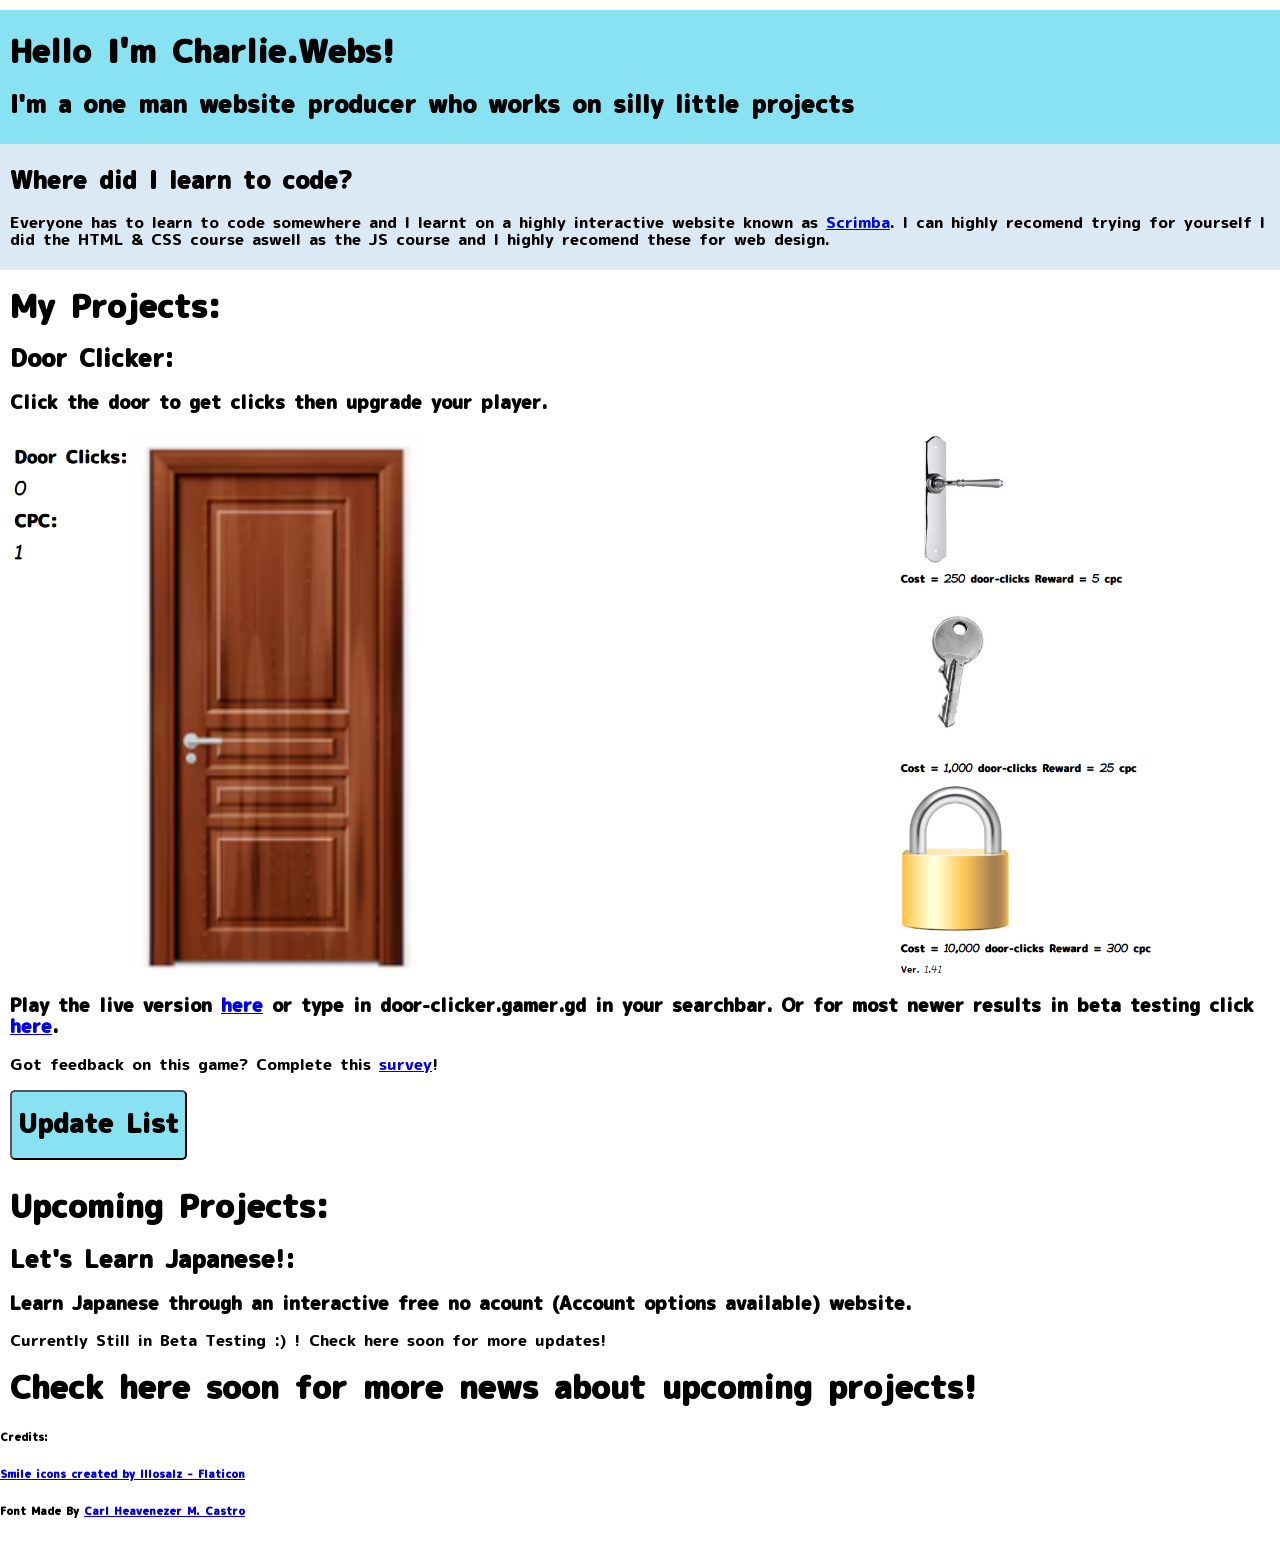
==== index.html @ 635046e0 "Rename Portfolio.html to index.html" ====
<!doctype html!>
<html>
    <head>
        <link rel="stylesheet" href="portfolio.css">
        <title> Charlie.Webs </title>
        <link rel="icon" type="image/x-icon" href="happy.png">
        <script src="https://embed-cdn.surveyhero.com/popup/user/main.cm97sc3h.js" async></script>
    </head>
    <body>
        <!-- <div id="searchbar">  -->
            <!-- <button> My Sites </button> <button> About Me </button> -->
        <!-- </div> -->
        <div id="Herosection">
        <h1> Hello I'm Charlie.Webs! </h1>
        <h2> I'm a one man website producer who works on silly little projects </h2>
        </div>
        <div class="FAQs">
            <h2> Where did I learn to code? </h2> 
            <p> Everyone has to learn to code somewhere and I learnt on a highly interactive website known as <a href="https://scrimba.com">Scrimba</a>. 
            I can highly recomend trying for yourself I did the HTML & CSS course aswell as the JS course and I highly recomend these for web design.<p>
        </div>
        <div id="MyProjects">
            <h1> My Projects: </h1>
            <div id="DoorClicker">
                <h2> Door Clicker: </h2>
                <h3> Click the door to get clicks then upgrade your player. </h3>
                <a href="https://door-clicker.gamer.gd"><img id="DoorClickerIMG"src="doorclicker141.png"></a>
                <h3>Play the live version <a href="https://door-clicker.gamer.gd">here</a> or type in door-clicker.gamer.gd in your searchbar. Or for most newer results in beta testing click <a href="../door/doorclicker.html">here</a>. </h3> 
                <p> Got feedback on this game? Complete this <a href="https://www.surveyhero.com/e/cm97sc3h" onclick="SurveyHero.Popup.open('cm97sc3h'); return false;">survey</a>!  </p>
                <button id="UpdateListBtn" onclick="DoorClickerUpdateList()"> <h1>Update List</h1> </button>                
                <div id="Updatelist">
                    <p> 1.00 ~ Door Added and first basic features </p>
                    <p> 1.10 ~ Handle & Lock Added </p>
                    <p> 1.20 ~ Key Added </p>
                    <p> 1.30 ~ Styles Added </p>
                    <p> 1.40 ~ New door texture + Animation </p>
                    <p> 1.41 ~ Bug Fix & Code Clean-Up </p>
                    <p> 1.50 ~ CPS shop added + 1st item </p>
                    <p> 1.51 ~ Border Added to Item Shop </p>
                    <p> 1.52 ~ Credits Page Added </p>
                    <p> 1.60 ~ World Highscore Added</p>
                    <p> 1.61 ~ Bug Fix</p>
                </div>
            </div>
            <div>
                <h1> Upcoming Projects: </h1>
                <h2> Let's Learn Japanese!: </h2>
                <h3> Learn Japanese through an interactive free no acount (Account options available) website. </h3>
                <p> Currently Still in Beta Testing :) ! Check here soon for more updates! </p>
                <h1> Check here soon for more news about upcoming projects! </h1>
            </div>
        </div>
        <h6> Credits: </h6>
        <h6> <a href="https://www.flaticon.com/free-icons/smile" title="smile icons">Smile icons created by Illosalz - Flaticon</a></h6>
        <h6>Font Made By <a href="https://www.fontspace.com/fairymuffinroundpop-font-f34503"> Carl Heavenezer M. Castro </a></h6>
        <script src="Portfolio.js">  </script>
    </body>
</html>
---- portfolio.css ----
@font-face {
    font-family: 'StaryFont';
    src: url('StaryFont.ttf') format('truetype');
    font-weight: normal;
    font-style: normal;
}
body {
    font-family: 'StaryFont', sans-serif;
    margin: 0;
}   
#Herosection {
    background: #88E2F2;
    padding: 5px 10px;
    margin-top: 10px;
} 
#MyProjects {
    padding-left: 10px 
}
#DoorClicker {
    margin-top: 10px;
}
#DoorClickerIMG {
    width: 90%;
}
.FAQs {
    background: #dbe9f4;
    padding: 5px 10px;    
}
#UpdateListBtn {
    background: #88E2F2;
    font-family: 'StaryFont', sans-serif;
    margin-bottom: 10px;
    border-radius: 5px;
}
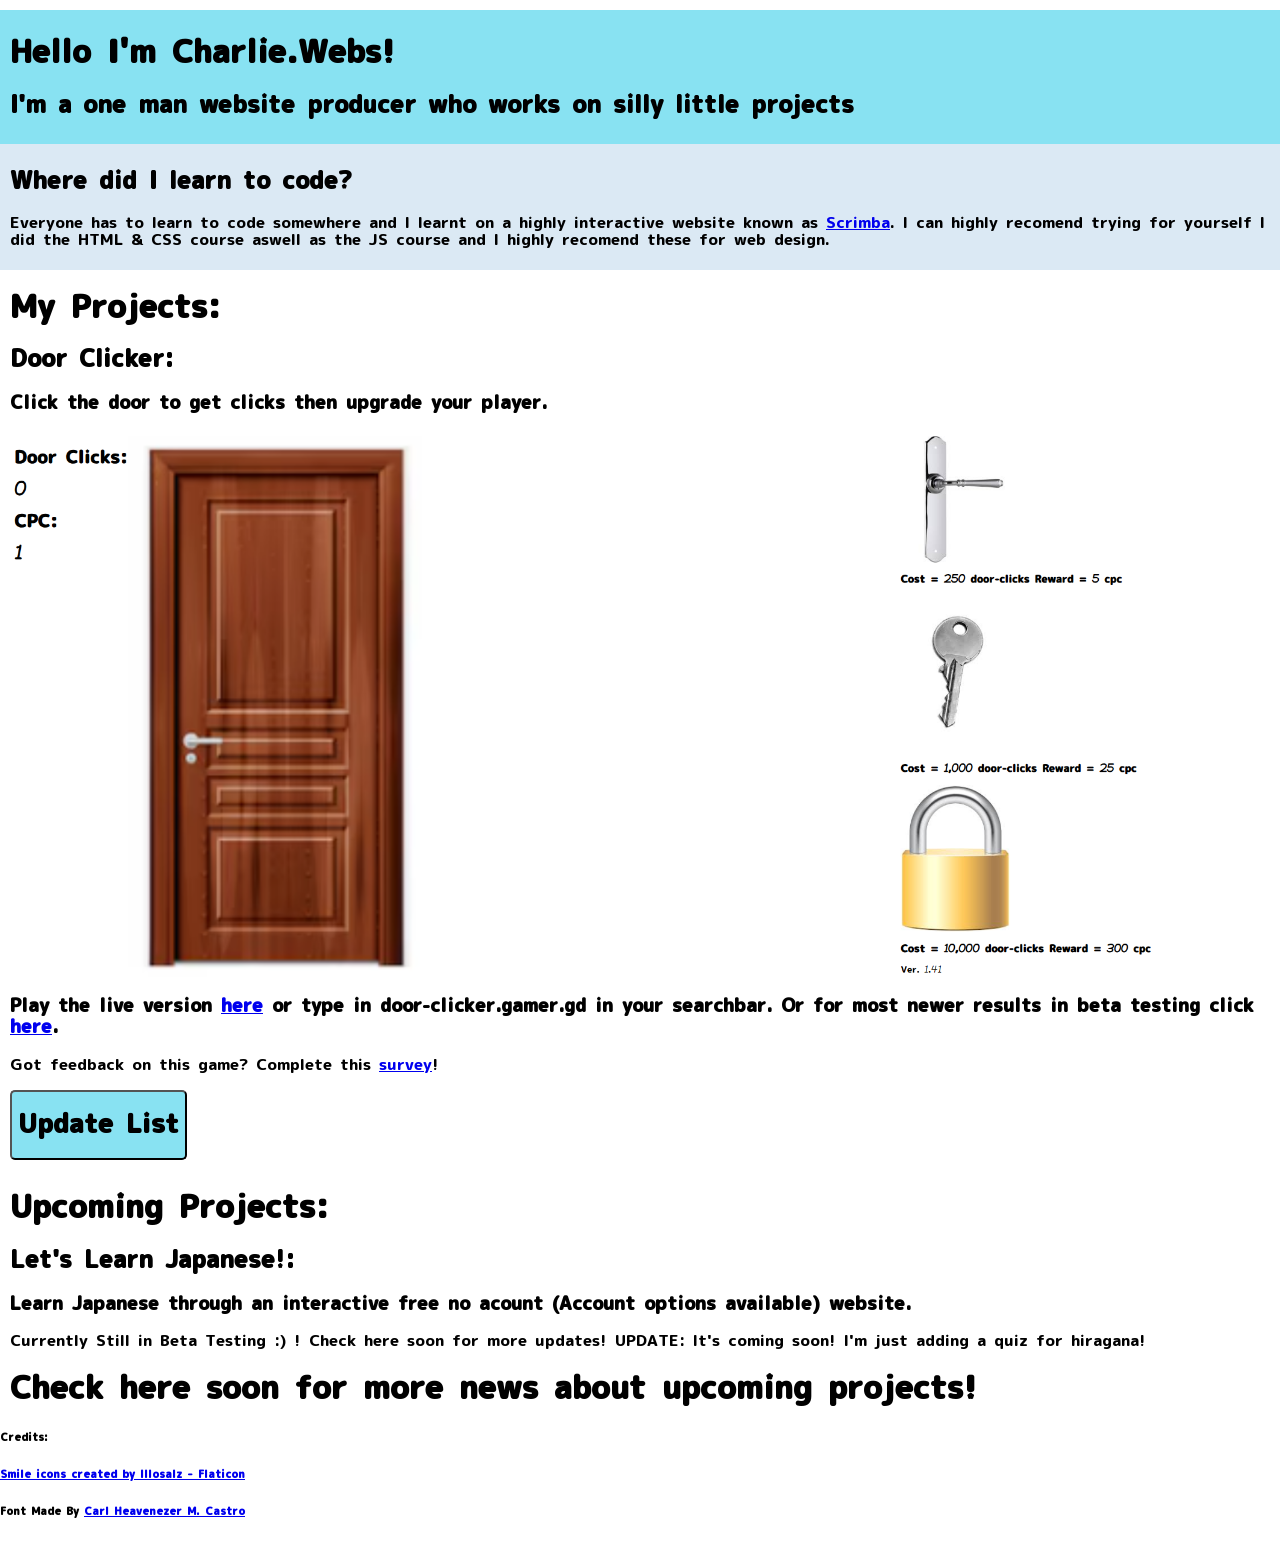
==== commit 3da20216: "Hiragana update!" ====
--- a/index.html
+++ b/index.html
@@ -24,7 +24,7 @@
             <div id="DoorClicker">
                 <h2> Door Clicker: </h2>
                 <h3> Click the door to get clicks then upgrade your player. </h3>
-                <a href="https://door-clicker.gamer.gd"><img id="DoorClickerIMG"src="doorclicker141.png"></a>
+                <a href="https://daffydog.github.io/Door-Clicker/"><img id="DoorClickerIMG"src="doorclicker141.png"></a>
                 <h3>Play the live version <a href="https://door-clicker.gamer.gd">here</a> or type in door-clicker.gamer.gd in your searchbar. Or for most newer results in beta testing click <a href="../door/doorclicker.html">here</a>. </h3> 
                 <p> Got feedback on this game? Complete this <a href="https://www.surveyhero.com/e/cm97sc3h" onclick="SurveyHero.Popup.open('cm97sc3h'); return false;">survey</a>!  </p>
                 <button id="UpdateListBtn" onclick="DoorClickerUpdateList()"> <h1>Update List</h1> </button>                
@@ -40,13 +40,19 @@
                     <p> 1.52 ~ Credits Page Added </p>
                     <p> 1.60 ~ World Highscore Added</p>
                     <p> 1.61 ~ Bug Fix</p>
+                    <p> 1.62 ~ Survey Added </p>
+                    <p> 1.70 ~ CPS 2nd Item </p>
+                    <p> 1.80 ~ Letterbox Added </p>
+                    <p> 1.90 ~ Price Revamp & Reward Revamp </p>
+                    <h4> ~ Upcoming ~ </h4>
+                    <p> 2.00 ~ Styles Incoming </p>
                 </div>
             </div>
             <div>
                 <h1> Upcoming Projects: </h1>
                 <h2> Let's Learn Japanese!: </h2>
                 <h3> Learn Japanese through an interactive free no acount (Account options available) website. </h3>
-                <p> Currently Still in Beta Testing :) ! Check here soon for more updates! </p>
+                <p> Currently Still in Beta Testing :) ! Check here soon for more updates! UPDATE: It's coming soon! I'm just adding a quiz for hiragana! ❤️ </p>
                 <h1> Check here soon for more news about upcoming projects! </h1>
             </div>
         </div>
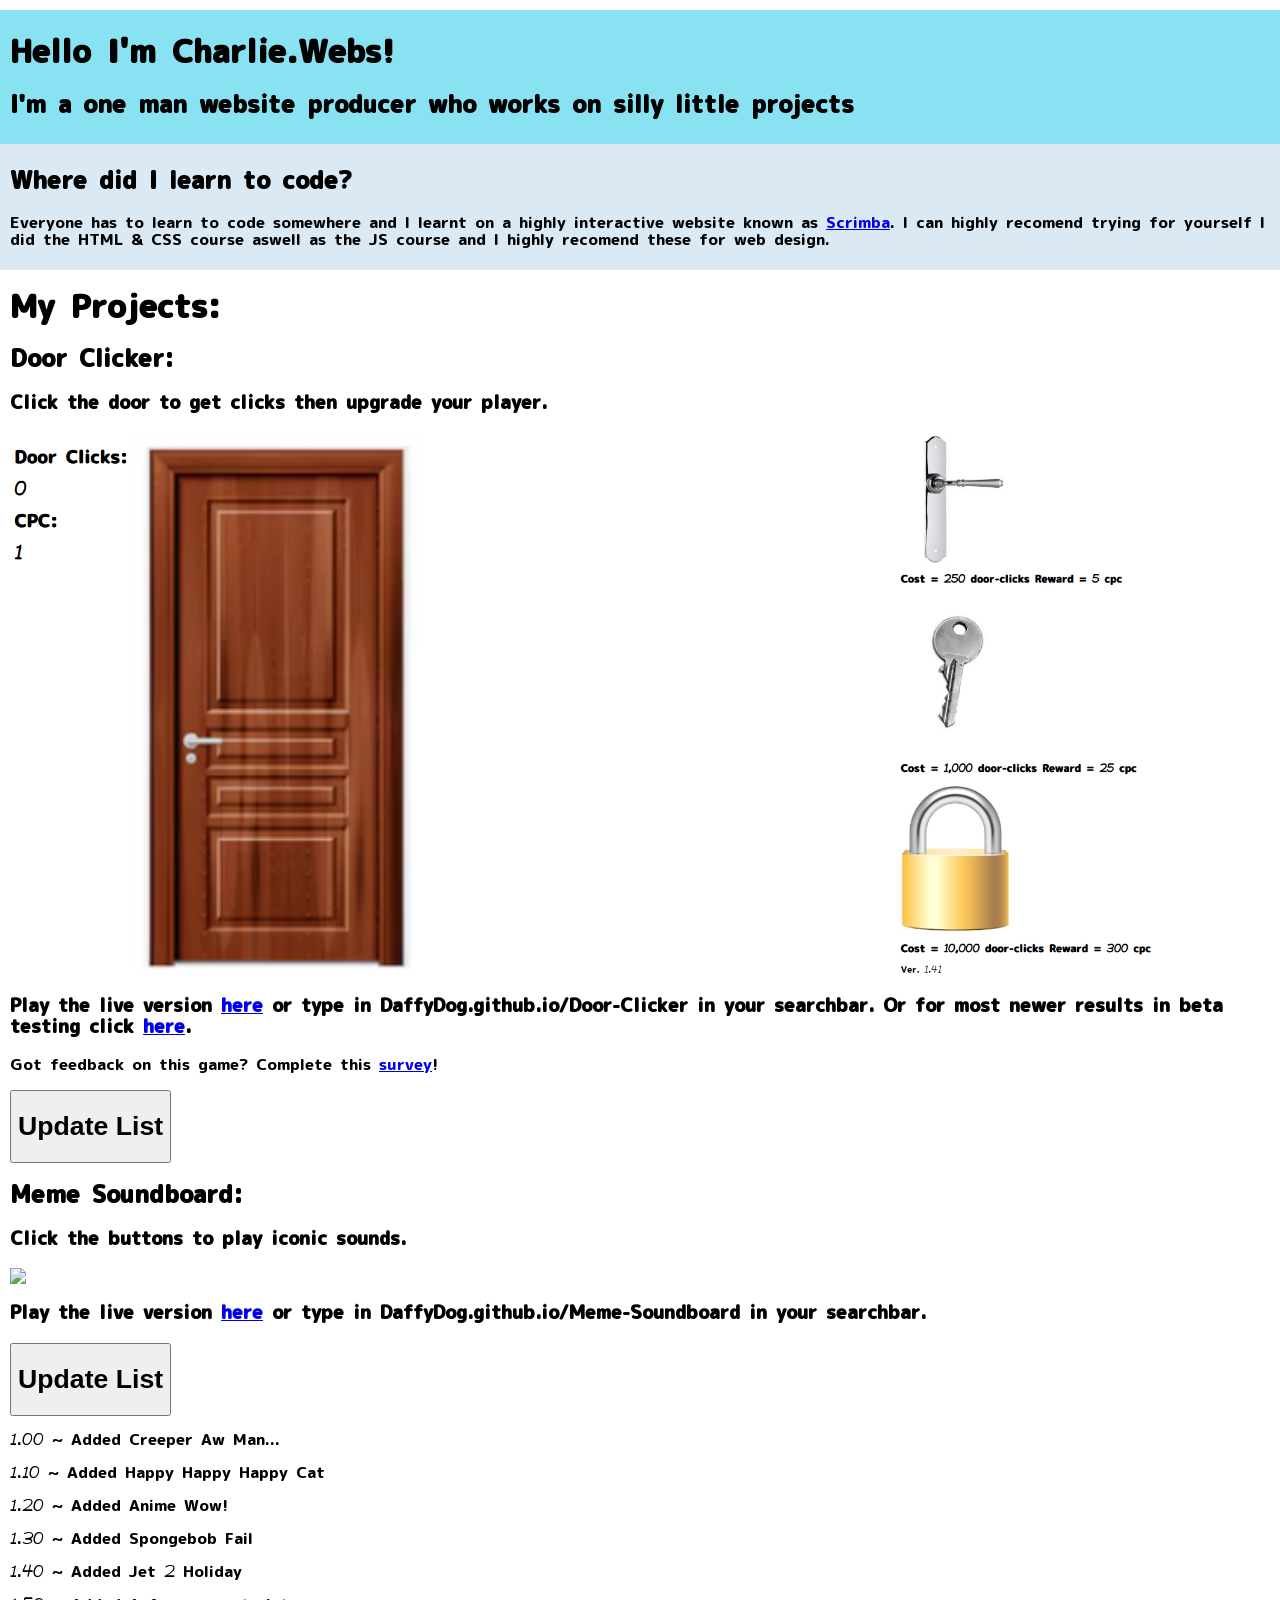
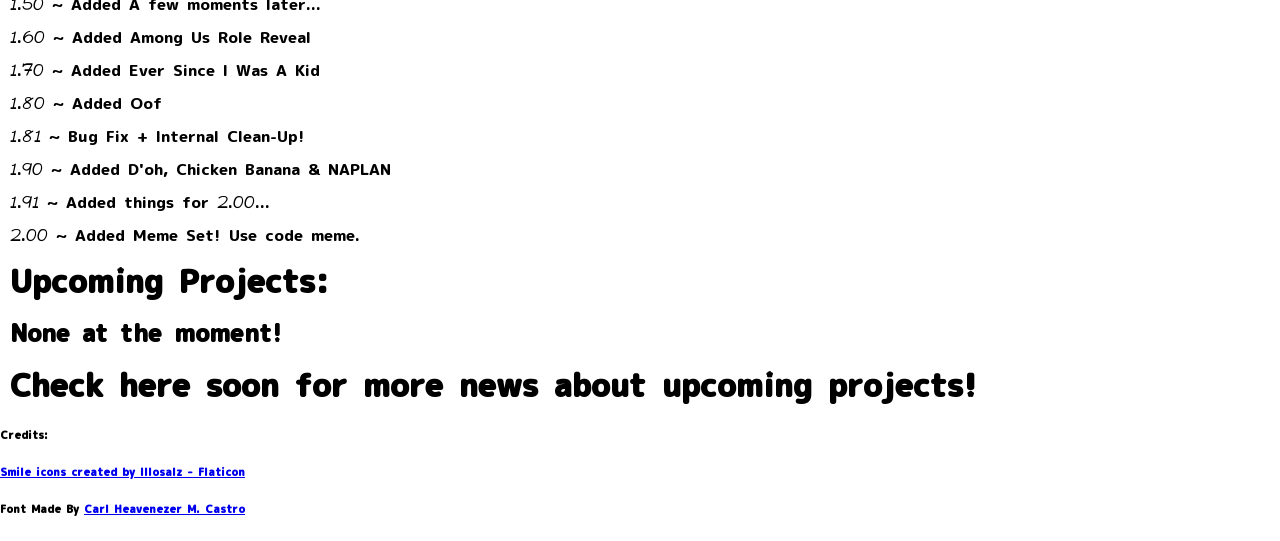
==== commit d4bdf328: "Update index.html for meme soundboard!" ====
--- a/index.html
+++ b/index.html
@@ -24,41 +24,68 @@
             <div id="DoorClicker">
                 <h2> Door Clicker: </h2>
                 <h3> Click the door to get clicks then upgrade your player. </h3>
-                <a href="https://daffydog.github.io/Door-Clicker/"><img id="DoorClickerIMG"src="doorclicker141.png"></a>
-                <h3>Play the live version <a href="https://door-clicker.gamer.gd">here</a> or type in door-clicker.gamer.gd in your searchbar. Or for most newer results in beta testing click <a href="../door/doorclicker.html">here</a>. </h3> 
+                <a href="https://DaffyDog.github.io/Door-Clicker"><img id="DoorClickerIMG"src="doorclicker141.png"></a>
+                <h3>Play the live version <a href="https://DaffyDog.github.io/Door-Clicker">here</a> or type in DaffyDog.github.io/Door-Clicker in your searchbar. Or for most newer results in beta testing click <a href="../door/doorclicker.html">here</a>. </h3> 
                 <p> Got feedback on this game? Complete this <a href="https://www.surveyhero.com/e/cm97sc3h" onclick="SurveyHero.Popup.open('cm97sc3h'); return false;">survey</a>!  </p>
-                <button id="UpdateListBtn" onclick="DoorClickerUpdateList()"> <h1>Update List</h1> </button>                
+                <button class="UpdateListBtn" onclick="DoorClickerUpdateList()"> <h1>Update List</h1> </button>                
                 <div id="Updatelist">
                     <p> 1.00 ~ Door Added and first basic features </p>
                     <p> 1.10 ~ Handle & Lock Added </p>
                     <p> 1.20 ~ Key Added </p>
                     <p> 1.30 ~ Styles Added </p>
                     <p> 1.40 ~ New door texture + Animation </p>
-                    <p> 1.41 ~ Bug Fix & Code Clean-Up </p>
+                    <p> 1.45 ~ Bug Fix & Code Clean-Up </p>
                     <p> 1.50 ~ CPS shop added + 1st item </p>
                     <p> 1.51 ~ Border Added to Item Shop </p>
                     <p> 1.52 ~ Credits Page Added </p>
-                    <p> 1.60 ~ World Highscore Added</p>
-                    <p> 1.61 ~ Bug Fix</p>
+                    <p> 1.60 ~ World Highscore Added </p>
+                    <p> 1.61 ~ Bug Fix </p>
                     <p> 1.62 ~ Survey Added </p>
                     <p> 1.70 ~ CPS 2nd Item </p>
                     <p> 1.80 ~ Letterbox Added </p>
                     <p> 1.90 ~ Price Revamp & Reward Revamp </p>
+                    <p> 1.91 ~ MegaBug Fix!!! Item bar buttons finally working! </p>
                     <h4> ~ Upcoming ~ </h4>
-                    <p> 2.00 ~ Styles Incoming </p>
+                    <p> 2.00 ~ Styles Incoming (Note: It's coming just fixing a bug! Release Date: 2026/05/27!)</p>
+                </div>
+            </div>
+            <div id="MemeSoundboard">
+            <h2> Meme Soundboard: </h2>
+                <h3> Click the buttons to play iconic sounds. </h3>
+                <a href="https://DaffyDog.github.io/Meme-Soundboard"><img id="SoundboardIMG"src="Soundboard1.png"></a>
+                <h3>Play the live version <a href="https://DaffyDog.github.io/Meme-Soundboard">here</a> or type in DaffyDog.github.io/Meme-Soundboard in your searchbar. </h3> 
+                <button class="UpdateListBtn" onclick="SoundboardUpdateList()"> <h1>Update List</h1> </button>
+                <div id="SoundUpdatelist">
+                    <p> 1.00 ~ Added Creeper Aw Man...  </p>
+                    <p> 1.10 ~ Added Happy Happy Happy Cat  </p>
+                    <p> 1.20 ~ Added Anime Wow!  </p>
+                    <p> 1.30 ~ Added Spongebob Fail </p>
+                    <p> 1.40 ~ Added Jet 2 Holiday </p>
+                    <p> 1.50 ~ Added A few moments later... </p>
+                    <p> 1.60 ~ Added Among Us Role Reveal </p>
+                    <p> 1.70 ~ Added Ever Since I Was A Kid </p>
+                    <p> 1.80 ~ Added Oof  </p>
+                    <p> 1.81 ~ Bug Fix + Internal Clean-Up!  </p>
+                    <p> 1.90 ~ Added D'oh, Chicken Banana & NAPLAN  </p>
+                    <p> 1.91 ~ Added things for 2.00... </p>
+                    <p> 2.00 ~ Added Meme Set! Use code meme. </p>
                 </div>
             </div>
             <div>
                 <h1> Upcoming Projects: </h1>
+                <h2> None at the moment! </h2>
+                <!--<h2> Pixel Art!  (P1X3L) </h2>
+                <h3> Make pixel art! </h3>
+                <h2> </h2>
                 <h2> Let's Learn Japanese!: </h2>
                 <h3> Learn Japanese through an interactive free no acount (Account options available) website. </h3>
-                <p> Currently Still in Beta Testing :) ! Check here soon for more updates! UPDATE: It's coming soon! I'm just adding a quiz for hiragana! ❤️ </p>
+                <p> Currently Still in Beta Testing :) ! Check here soon for more updates! UPDATE: It's coming soon! I'm just adding a quiz for hiragana!  </p>-->
                 <h1> Check here soon for more news about upcoming projects! </h1>
             </div>
         </div>
         <h6> Credits: </h6>
         <h6> <a href="https://www.flaticon.com/free-icons/smile" title="smile icons">Smile icons created by Illosalz - Flaticon</a></h6>
         <h6>Font Made By <a href="https://www.fontspace.com/fairymuffinroundpop-font-f34503"> Carl Heavenezer M. Castro </a></h6>
-        <script src="Portfolio.js">  </script>
+        <script src="Portfolio.js"></script>
     </body>
 </html>
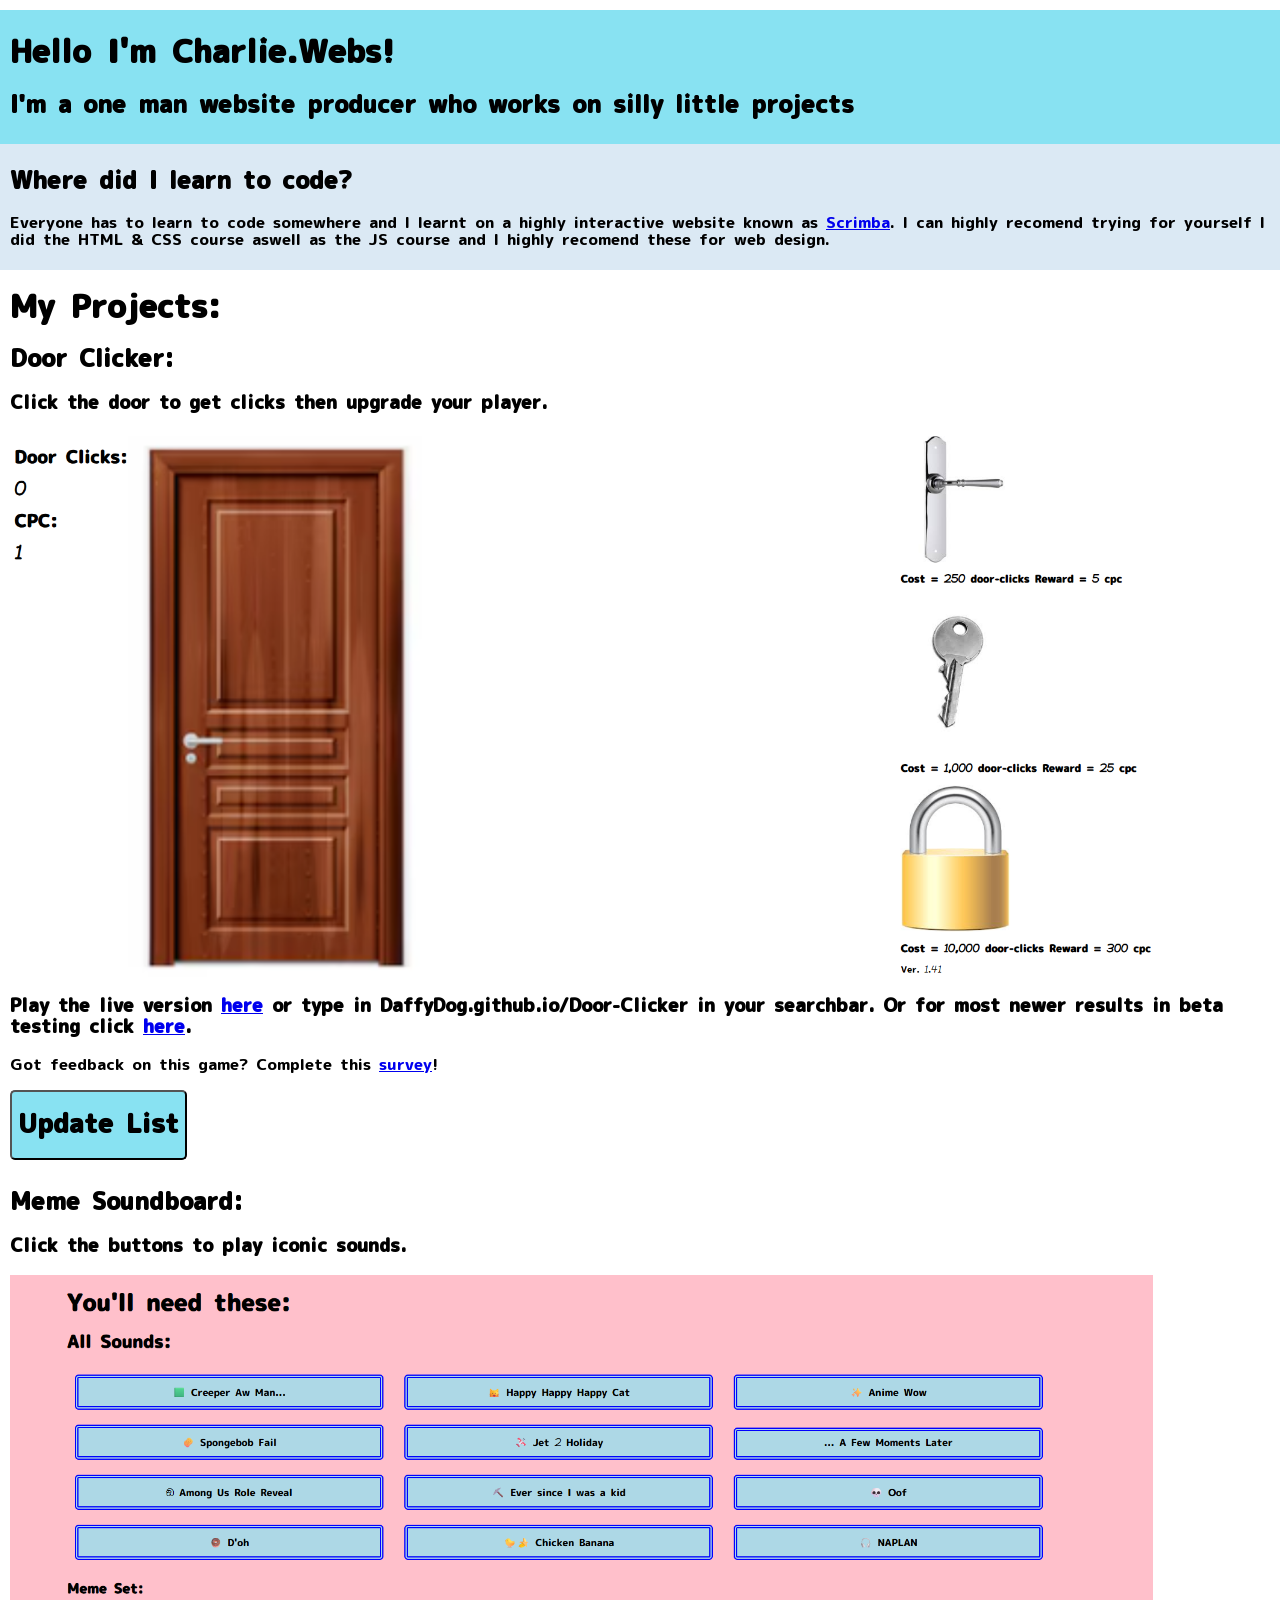
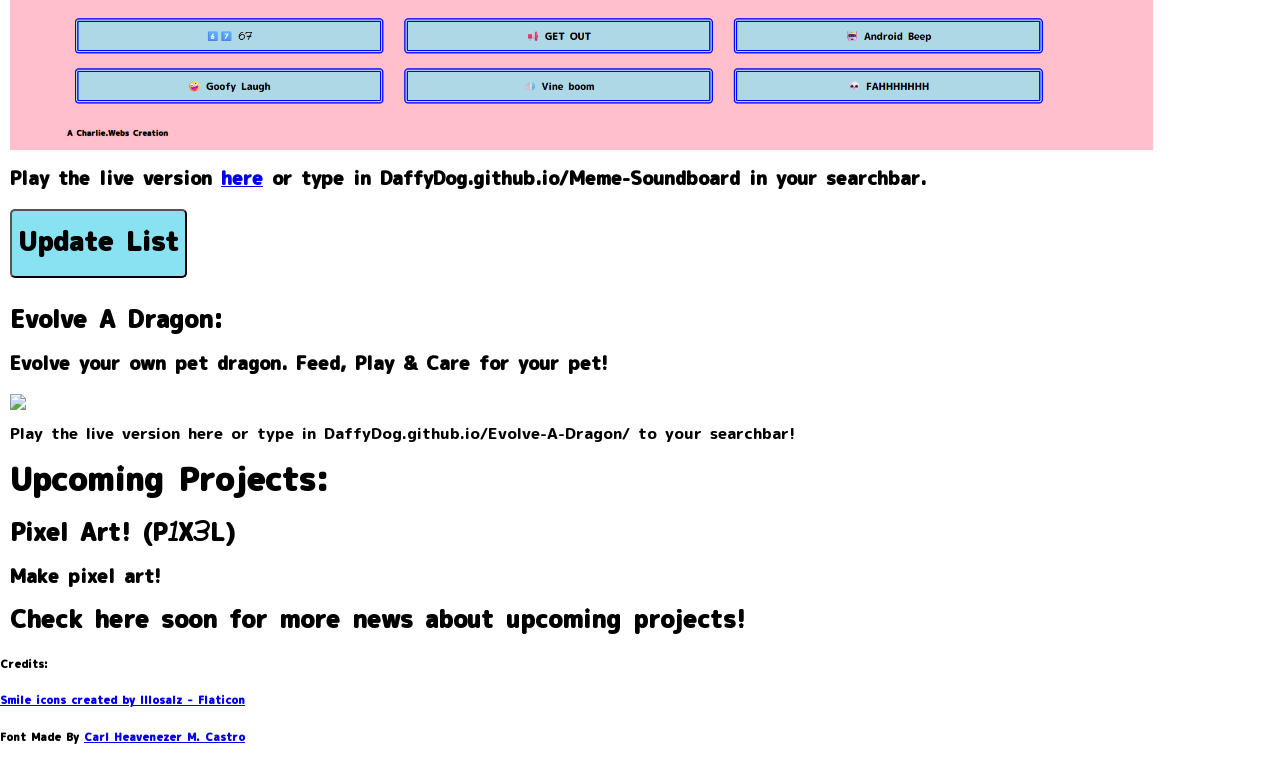
==== commit bbac9084: "Update index.html" ====
--- a/index.html
+++ b/index.html
@@ -50,7 +50,7 @@
                 </div>
             </div>
             <div id="MemeSoundboard">
-            <h2> Meme Soundboard: </h2>
+                <h2> Meme Soundboard: </h2>
                 <h3> Click the buttons to play iconic sounds. </h3>
                 <a href="https://DaffyDog.github.io/Meme-Soundboard"><img id="SoundboardIMG"src="Soundboard1.png"></a>
                 <h3>Play the live version <a href="https://DaffyDog.github.io/Meme-Soundboard">here</a> or type in DaffyDog.github.io/Meme-Soundboard in your searchbar. </h3> 
@@ -71,16 +71,20 @@
                     <p> 2.00 ~ Added Meme Set! Use code meme. </p>
                 </div>
             </div>
+            <div id="YourDragon">
+                <h2> Evolve A Dragon: </h2>
+                <h3> Evolve your own pet dragon. Feed, Play & Care for your pet! </h3>
+                <a href="https://DaffyDog.github.io/Evolve-A-Dragon/"><img src="YourDragon1.png"></a>
+                <p> Play the live version <a> here </a> or type in DaffyDog.github.io/Evolve-A-Dragon/ to your searchbar!
+            </div>
             <div>
                 <h1> Upcoming Projects: </h1>
-                <h2> None at the moment! </h2>
-                <!--<h2> Pixel Art!  (P1X3L) </h2>
+                <h2> Pixel Art!  (P1X3L) </h2>
                 <h3> Make pixel art! </h3>
-                <h2> </h2>
-                <h2> Let's Learn Japanese!: </h2>
+                <!--<h2> Let's Learn Japanese!: </h2>
                 <h3> Learn Japanese through an interactive free no acount (Account options available) website. </h3>
                 <p> Currently Still in Beta Testing :) ! Check here soon for more updates! UPDATE: It's coming soon! I'm just adding a quiz for hiragana!  </p>-->
-                <h1> Check here soon for more news about upcoming projects! </h1>
+                <h2> Check here soon for more news about upcoming projects! </h2>
             </div>
         </div>
         <h6> Credits: </h6>
--- a/portfolio.css
+++ b/portfolio.css
@@ -22,11 +22,14 @@
 #DoorClickerIMG {
     width: 90%;
 }
+#SoundboardIMG {
+    width: 90%;
+}
 .FAQs {
     background: #dbe9f4;
     padding: 5px 10px;    
 }
-#UpdateListBtn {
+.UpdateListBtn {
     background: #88E2F2;
     font-family: 'StaryFont', sans-serif;
     margin-bottom: 10px;
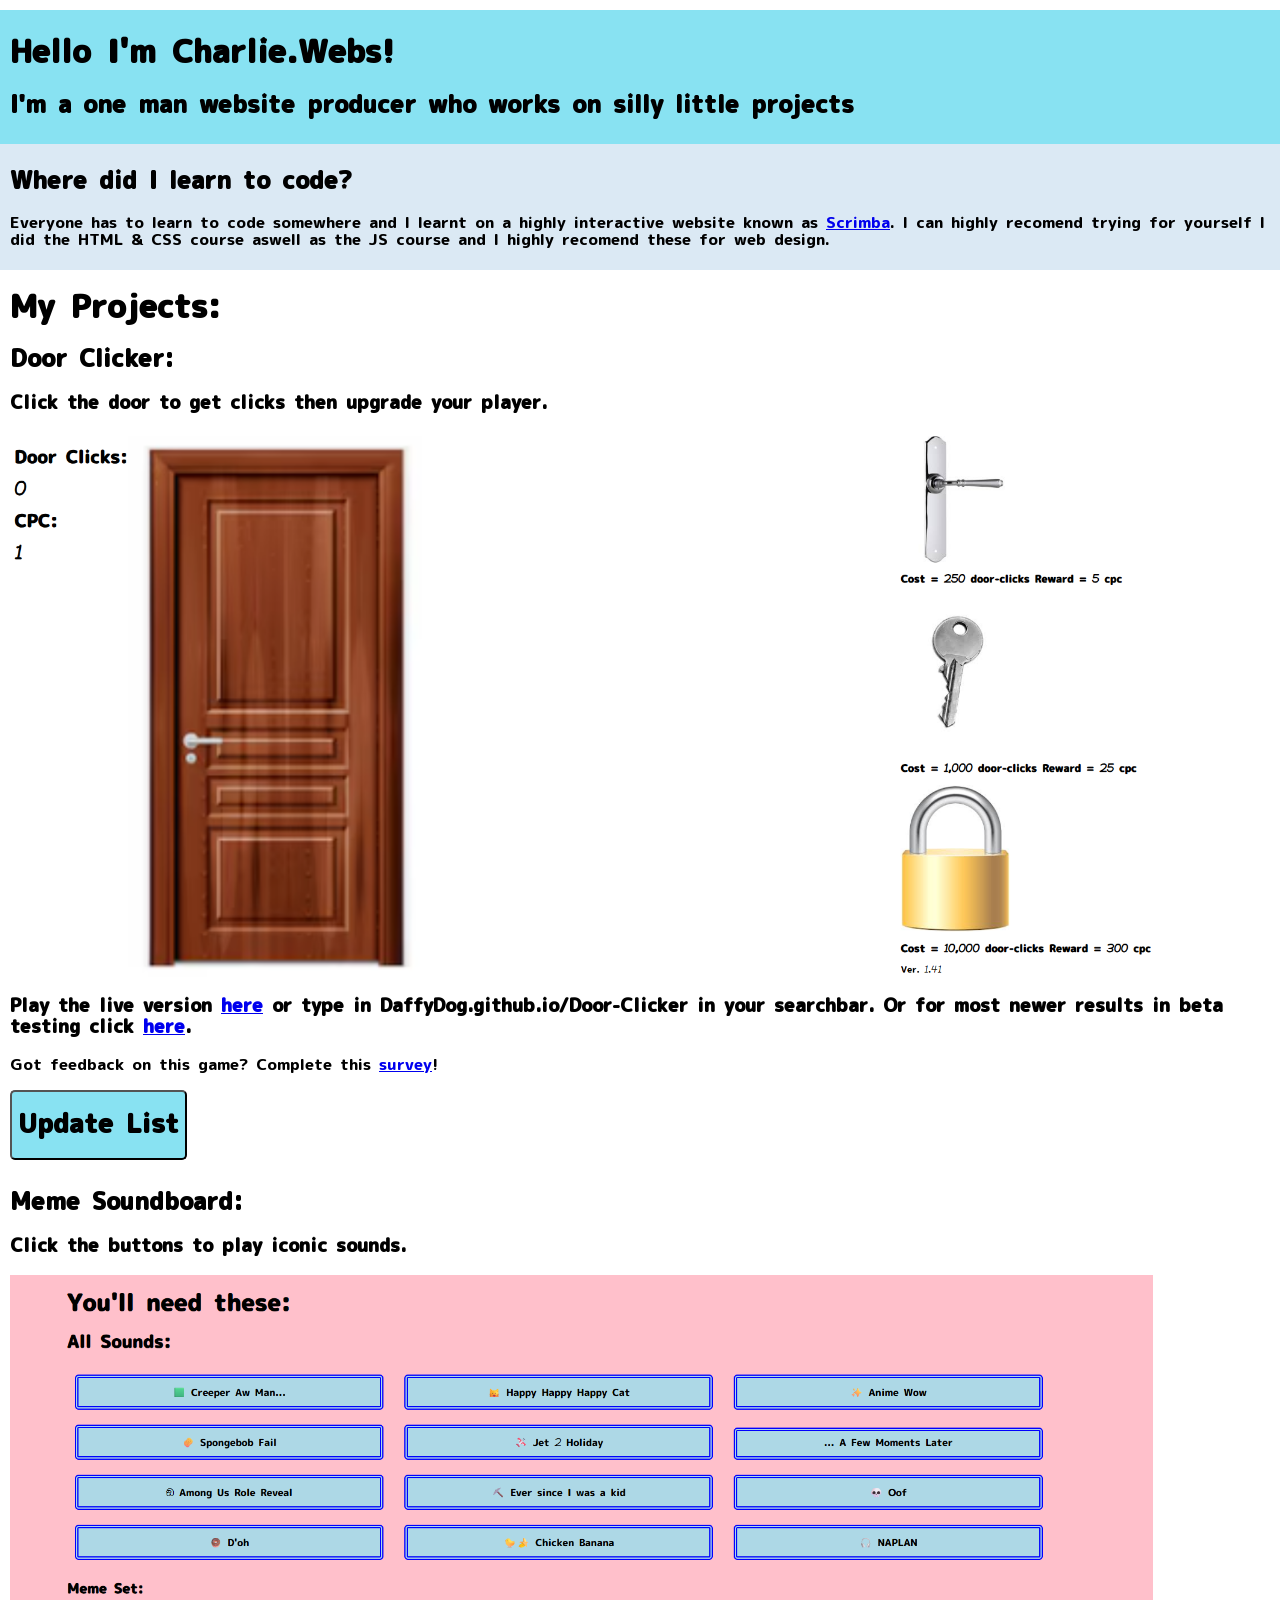
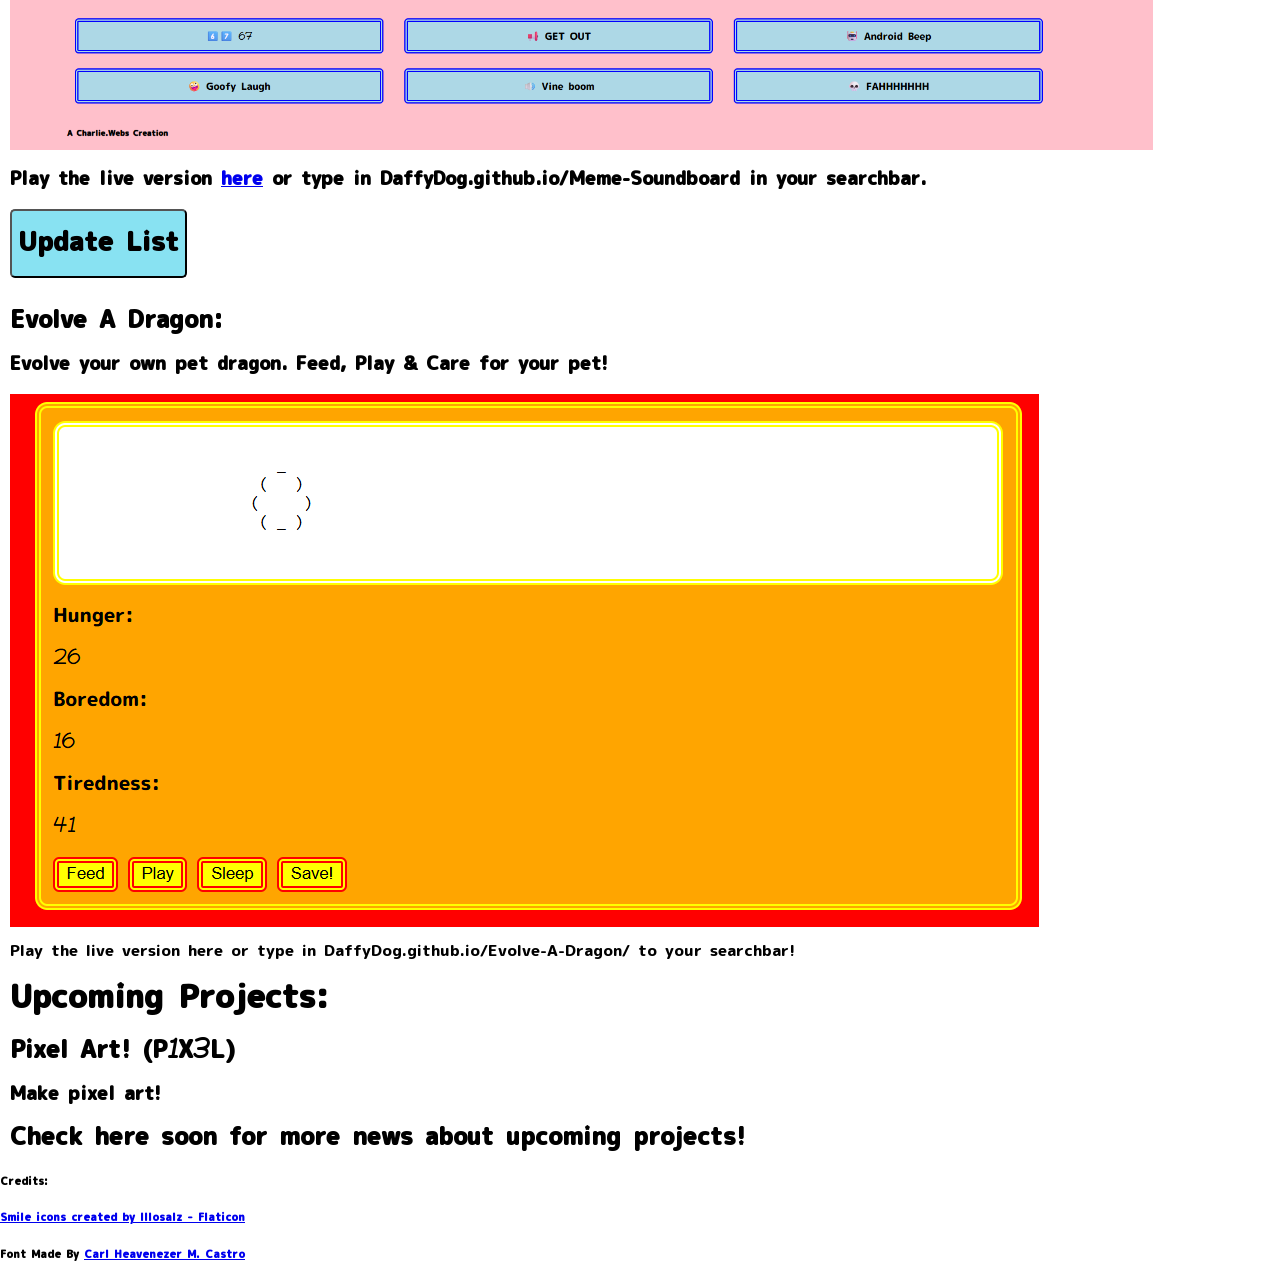
==== commit 2d69c3df: "Update index.html" ====
--- a/index.html
+++ b/index.html
@@ -46,7 +46,7 @@
                     <p> 1.90 ~ Price Revamp & Reward Revamp </p>
                     <p> 1.91 ~ MegaBug Fix!!! Item bar buttons finally working! </p>
                     <h4> ~ Upcoming ~ </h4>
-                    <p> 2.00 ~ Styles Incoming (Note: It's coming just fixing a bug! Release Date: 2026/05/27!)</p>
+                    <p> 2.00 ~ Styles Incoming ~ This will be a while sorry! It's arguing wtih me.</p>
                 </div>
             </div>
             <div id="MemeSoundboard">
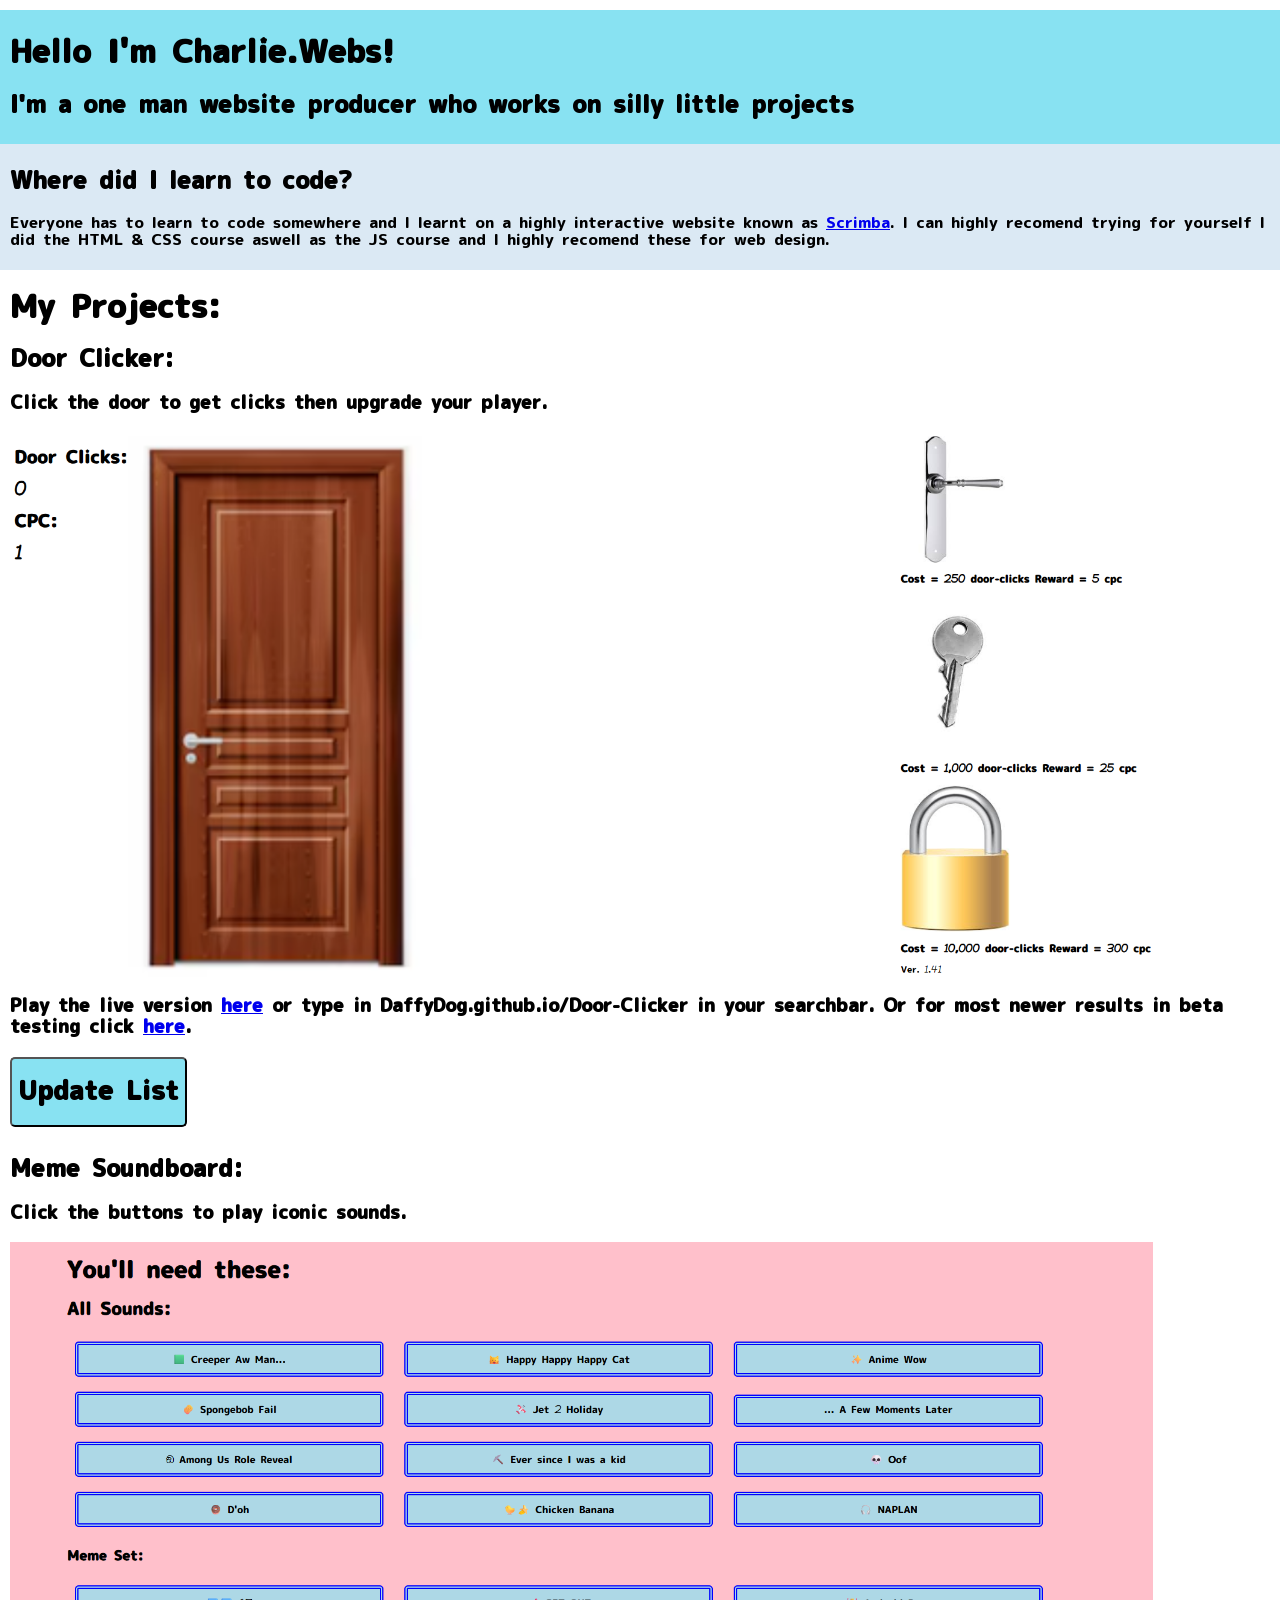
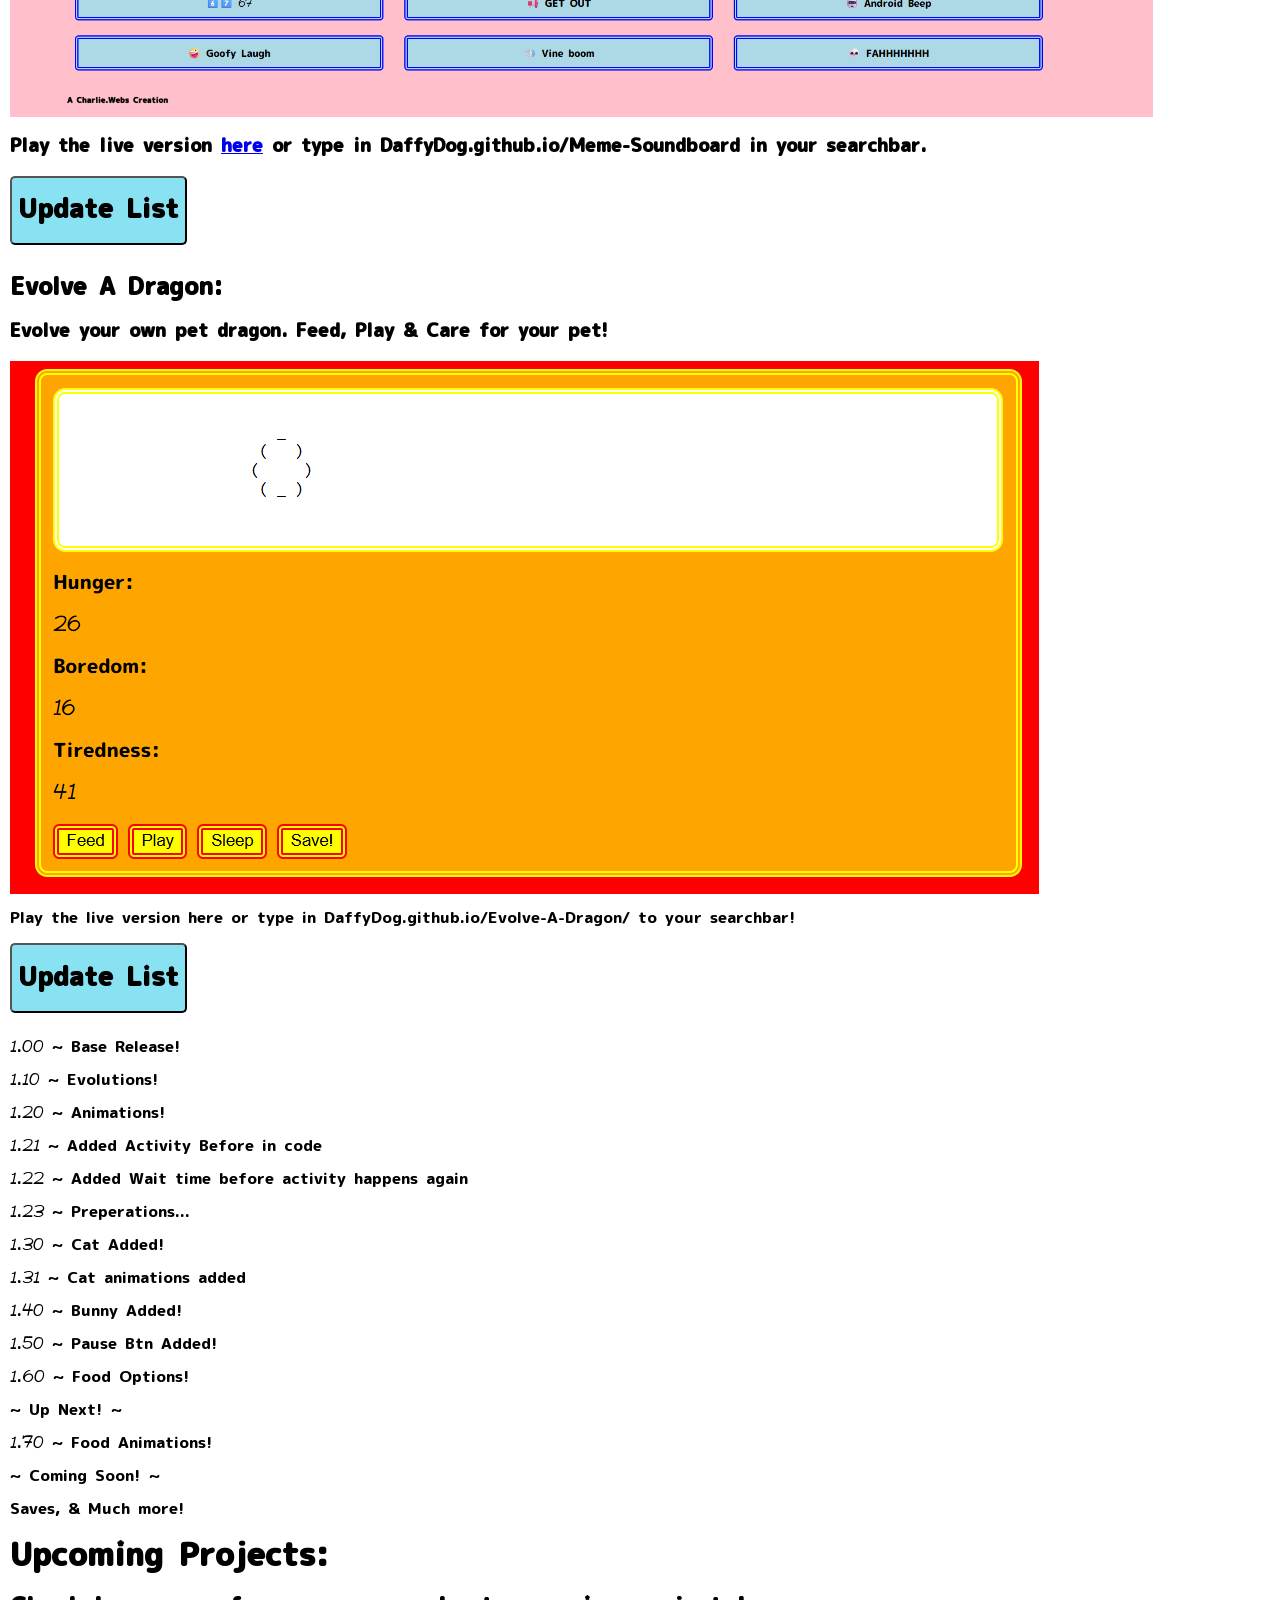
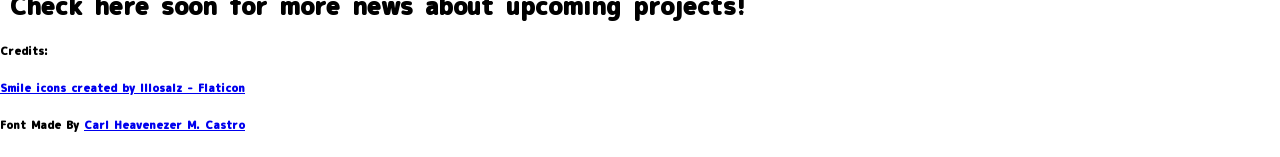
==== commit 2709e02c: "Update index.html" ====
--- a/index.html
+++ b/index.html
@@ -4,7 +4,6 @@
         <link rel="stylesheet" href="portfolio.css">
         <title> Charlie.Webs </title>
         <link rel="icon" type="image/x-icon" href="happy.png">
-        <script src="https://embed-cdn.surveyhero.com/popup/user/main.cm97sc3h.js" async></script>
     </head>
     <body>
         <!-- <div id="searchbar">  -->
@@ -26,8 +25,7 @@
                 <h3> Click the door to get clicks then upgrade your player. </h3>
                 <a href="https://DaffyDog.github.io/Door-Clicker"><img id="DoorClickerIMG"src="doorclicker141.png"></a>
                 <h3>Play the live version <a href="https://DaffyDog.github.io/Door-Clicker">here</a> or type in DaffyDog.github.io/Door-Clicker in your searchbar. Or for most newer results in beta testing click <a href="../door/doorclicker.html">here</a>. </h3> 
-                <p> Got feedback on this game? Complete this <a href="https://www.surveyhero.com/e/cm97sc3h" onclick="SurveyHero.Popup.open('cm97sc3h'); return false;">survey</a>!  </p>
-                <button class="UpdateListBtn" onclick="DoorClickerUpdateList()"> <h1>Update List</h1> </button>                
+                <button class="UpdateListBtn" onclick="doorClickerUpdateList()"> <h1>Update List</h1> </button>                
                 <div id="Updatelist">
                     <p> 1.00 ~ Door Added and first basic features </p>
                     <p> 1.10 ~ Handle & Lock Added </p>
@@ -45,8 +43,7 @@
                     <p> 1.80 ~ Letterbox Added </p>
                     <p> 1.90 ~ Price Revamp & Reward Revamp </p>
                     <p> 1.91 ~ MegaBug Fix!!! Item bar buttons finally working! </p>
-                    <h4> ~ Upcoming ~ </h4>
-                    <p> 2.00 ~ Styles Incoming ~ This will be a while sorry! It's arguing wtih me.</p>
+                    </p>
                 </div>
             </div>
             <div id="MemeSoundboard">
@@ -54,7 +51,7 @@
                 <h3> Click the buttons to play iconic sounds. </h3>
                 <a href="https://DaffyDog.github.io/Meme-Soundboard"><img id="SoundboardIMG"src="Soundboard1.png"></a>
                 <h3>Play the live version <a href="https://DaffyDog.github.io/Meme-Soundboard">here</a> or type in DaffyDog.github.io/Meme-Soundboard in your searchbar. </h3> 
-                <button class="UpdateListBtn" onclick="SoundboardUpdateList()"> <h1>Update List</h1> </button>
+                <button class="UpdateListBtn" onclick="soundboardUpdateList()"> <h1>Update List</h1> </button>
                 <div id="SoundUpdatelist">
                     <p> 1.00 ~ Added Creeper Aw Man...  </p>
                     <p> 1.10 ~ Added Happy Happy Happy Cat  </p>
@@ -75,13 +72,32 @@
                 <h2> Evolve A Dragon: </h2>
                 <h3> Evolve your own pet dragon. Feed, Play & Care for your pet! </h3>
                 <a href="https://DaffyDog.github.io/Evolve-A-Dragon/"><img src="YourDragon1.png"></a>
-                <p> Play the live version <a> here </a> or type in DaffyDog.github.io/Evolve-A-Dragon/ to your searchbar!
+                <p> Play the live version <a> here </a> or type in DaffyDog.github.io/Evolve-A-Dragon/ to your searchbar!</p>
+                <button class="UpdateListBtn" onclick="dragonUpdateList()"> <h1>Update List</h1> </button>
+                <div id="TamagotchiUpdatelist">
+                    <p> 1.00 ~ Base Release!  </p>
+                    <p> 1.10 ~ Evolutions! </p>
+                    <p> 1.20 ~ Animations! </p>
+                    <p> 1.21 ~ Added Activity Before in code </p>
+                    <p> 1.22 ~ Added Wait time before activity happens again </p>
+                    <p> 1.23 ~ Preperations... </p>
+                    <p> 1.30 ~ Cat Added! </p>
+                    <p> 1.31 ~ Cat animations added </p>
+                    <p> 1.40 ~ Bunny Added! </P>
+                    <p> 1.50 ~ Pause Btn Added! </p>
+                    <p> 1.60 ~ Food Options! </p>
+                    <p> ~ Up Next! ~ </p>
+                    <p> 1.70 ~ Food Animations! </p>
+                    <p> ~ Coming Soon! ~ </p>
+                    <p> Saves, & Much more! </p>
+                </div>
             </div>
             <div>
                 <h1> Upcoming Projects: </h1>
-                <h2> Pixel Art!  (P1X3L) </h2>
+               <!-- <h2> Pixel Art!  (P1X3L) </h2>
                 <h3> Make pixel art! </h3>
-                <!--<h2> Let's Learn Japanese!: </h2>
+                <h2> </h2>
+                <h2> Let's Learn Japanese!: </h2>
                 <h3> Learn Japanese through an interactive free no acount (Account options available) website. </h3>
                 <p> Currently Still in Beta Testing :) ! Check here soon for more updates! UPDATE: It's coming soon! I'm just adding a quiz for hiragana!  </p>-->
                 <h2> Check here soon for more news about upcoming projects! </h2>
